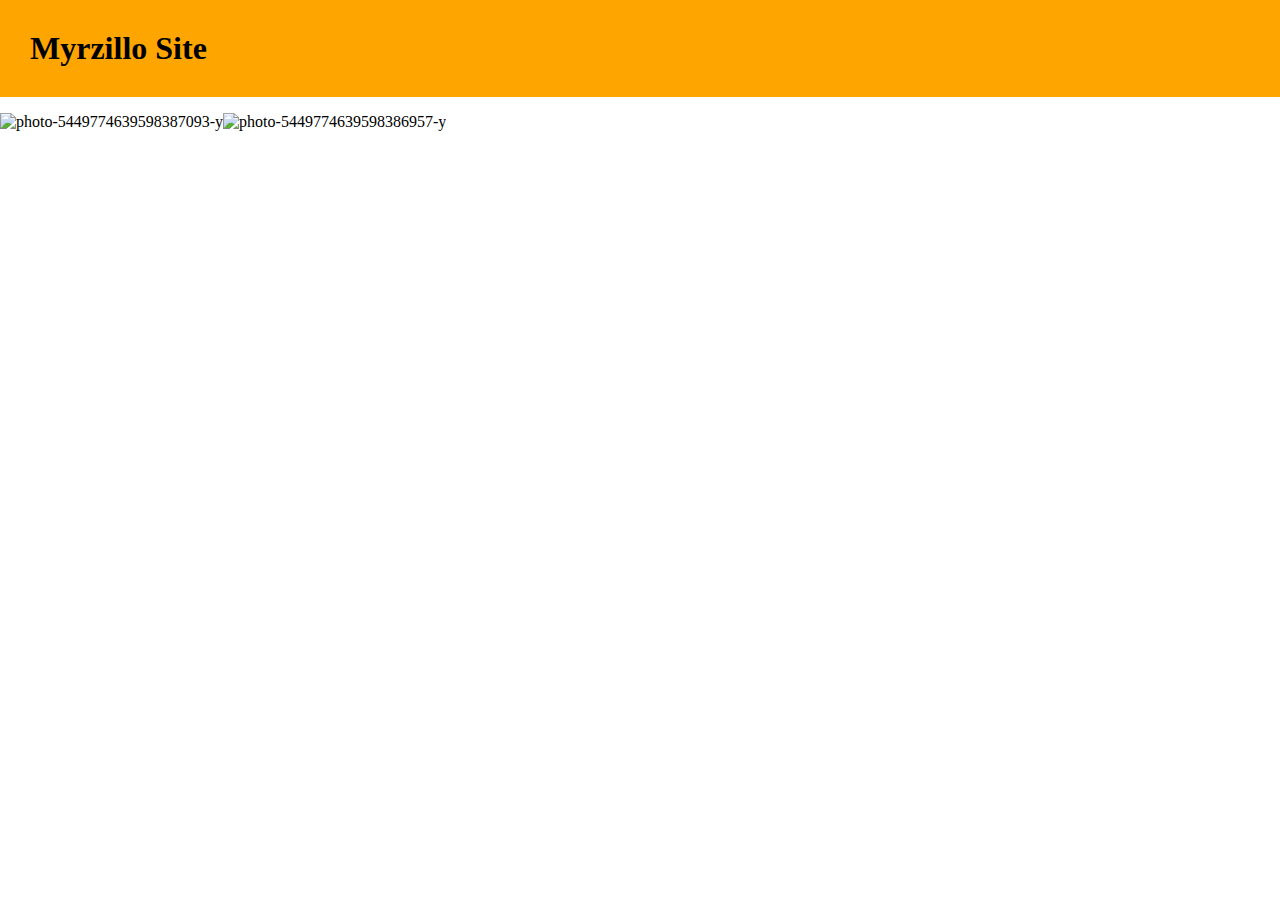
==== index.html @ e5617833 "Rename Main.html to index.html" ====
<!DOCTYPE html>
<html lang="en">
<head>
    <meta charset="UTF-8">
    <meta http-equiv="X-UA-Compatible" content="IE=edge">
    <meta name="viewport" content="width=device-width, initial-scale=1.0">
    <link rel="stylesheet" href="css.css">
    <title>Myrzillo</title>
</head>
<body>
    <head>
        <h1>Myrzillo Site </h1>
    </head>
    <div>
        <ul>
            <img src="https://i.ibb.co/D84zs9C/photo-5449774639598387093-y.jpg" alt="photo-5449774639598387093-y" border="0">
            <img src="https://i.ibb.co/SfsThPd/photo-5449774639598386957-y.jpg" alt="photo-5449774639598386957-y" border="0">
        </ul>   
    </div>
</body>
</html>
---- css.css ----
body{        
    overflow-x: hidden;
    margin: 0;
}
h1 {
    background-color: orange;
    padding: 30px;
    margin: 0;
    width: 100%;
    
}

ul{
    display: inline-flex;
    max-width: auto;
    max-height: auto;
    padding: 0;
}
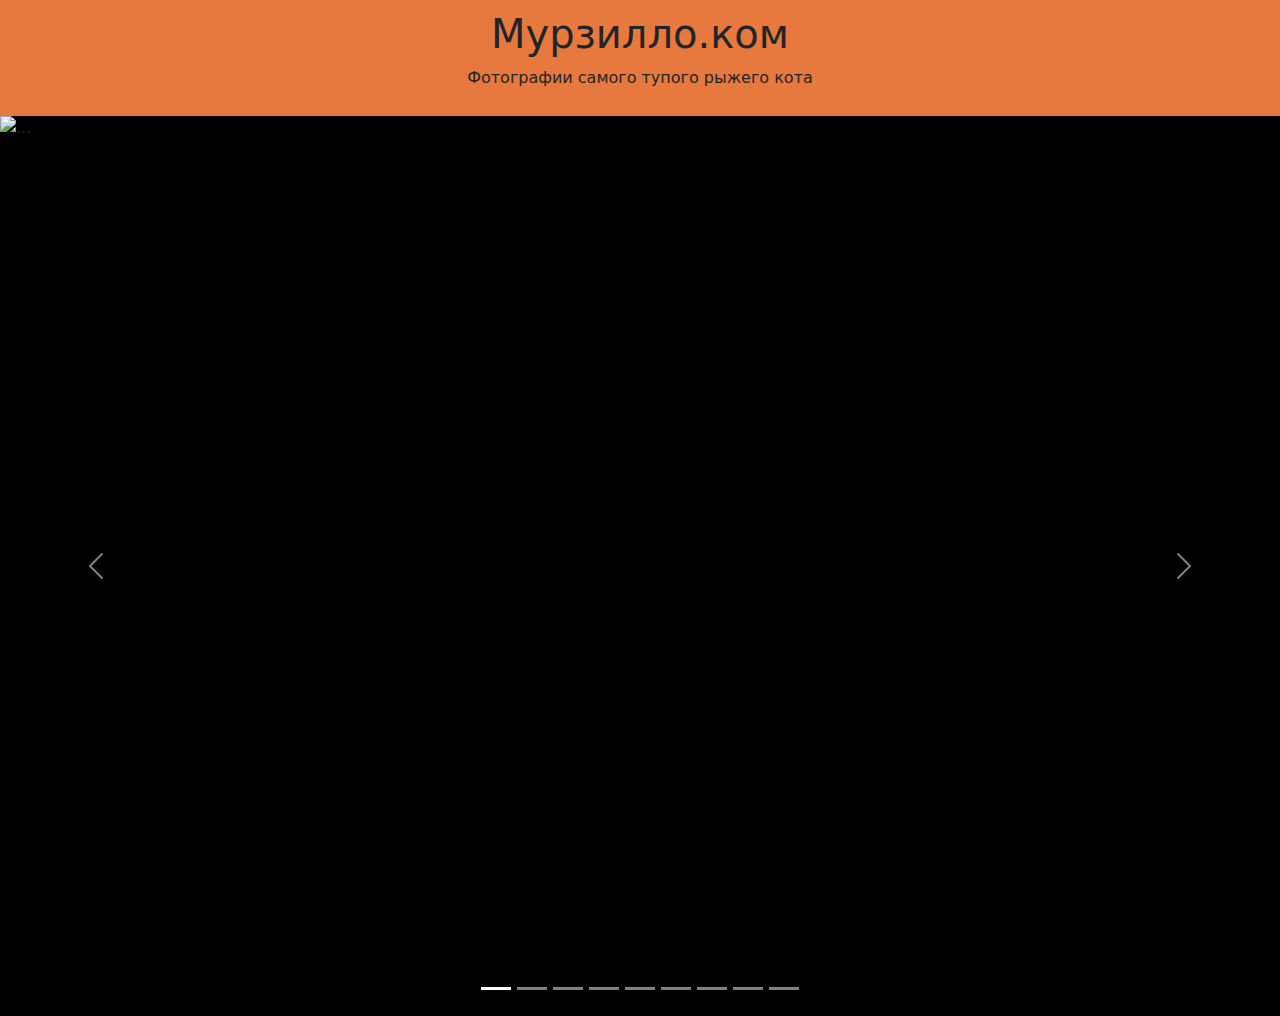
==== commit 122aa1ee: "Update index.html" ====
--- a/index.html
+++ b/index.html
@@ -1,21 +1,76 @@
 <!DOCTYPE html>
 <html lang="en">
 <head>
-    <meta charset="UTF-8">
-    <meta http-equiv="X-UA-Compatible" content="IE=edge">
-    <meta name="viewport" content="width=device-width, initial-scale=1.0">
-    <link rel="stylesheet" href="css.css">
-    <title>Myrzillo</title>
+<title>Myrzillo</title>
+<meta charset="utf-8">
+<meta name="viewport" content="width=device-width, initial-scale=1">
+<link rel="stylesheet" href="bootstrap-5.2.0-dist/css/bootstrap.css">
+<script src="https://ajax.googleapis.com/ajax/libs/jquery/3.5.1/jquery.min.js"></script>
+<script src="bootstrap-5.2.0-dist/js/bootstrap.bundle.js"></script>
 </head>
 <body>
-    <head>
-        <h1>Myrzillo Site </h1>
-    </head>
-    <div>
-        <ul>
-            <img src="https://i.ibb.co/D84zs9C/photo-5449774639598387093-y.jpg" alt="photo-5449774639598387093-y" border="0">
-            <img src="https://i.ibb.co/SfsThPd/photo-5449774639598386957-y.jpg" alt="photo-5449774639598386957-y" border="0">
-        </ul>   
-    </div>
+
+<div class="jumbotron text-center" style="padding: 10px;background-color: rgb(232, 121, 62)">
+    <h1>Мурзилло.ком</h1>
+    <p>Фотографии самого тупого рыжего кота</p>
+</div>
+<div>    
+    <div id="carouselExampleIndicators" class="carousel slide" data-bs-ride="true" style="background-color: black;">
+        <div class="carousel-indicators">
+          <button type="button" data-bs-target="#carouselExampleIndicators" data-bs-slide-to="0" class="active" aria-current="true" aria-label="Slide 1"></button>
+          <button type="button" data-bs-target="#carouselExampleIndicators" data-bs-slide-to="1" aria-label="Slide 2"></button>
+          <button type="button" data-bs-target="#carouselExampleIndicators" data-bs-slide-to="2" aria-label="Slide 3"></button>
+          <button type="button" data-bs-target="#carouselExampleIndicators" data-bs-slide-to="3" aria-label="Slide 4"></button>
+          <button type="button" data-bs-target="#carouselExampleIndicators" data-bs-slide-to="4" aria-label="Slide 5"></button>
+          <button type="button" data-bs-target="#carouselExampleIndicators" data-bs-slide-to="5" aria-label="Slide 6"></button>
+          <button type="button" data-bs-target="#carouselExampleIndicators" data-bs-slide-to="6" aria-label="Slide 7"></button>
+          <button type="button" data-bs-target="#carouselExampleIndicators" data-bs-slide-to="7" aria-label="Slide 8"></button>
+          <button type="button" data-bs-target="#carouselExampleIndicators" data-bs-slide-to="8" aria-label="Slide 9"></button>
+        </div>
+        <div class="carousel-inner" style="height: 100vh;">
+          <div class="carousel-item active">
+            <img src="photos/photo_5449495312105324740_y.jpg" class="d-block w-100; img-fluid" style="display: block;margin-left: auto;margin-right: auto; height: 100vh;" alt="...">
+          </div>
+          <div class="carousel-item">
+            <img src="photos/photo_5449774639598386957_y.jpg" class="d-block w-100; img-fluid" style="display: block;margin-left: auto;margin-right: auto; height: 100vh;" alt="...">
+          </div>
+          <div class="carousel-item">
+            <img src="photos/photo_5449774639598387093_y.jpg" class="d-block w-100; img-fluid" style="display: block;margin-left: auto;margin-right: auto; height: 100vh;" alt="...">
+          </div>
+          <div class="carousel-item">
+            <img src="photos/photo_5452021212436872910_y.jpg" class="d-block w-100; img-fluid" style="display: block;margin-left: auto;margin-right: auto; height: 100vh;" alt="...">
+          </div>
+          <div class="carousel-item">
+            <img src="photos/photo_5452021212436872911_y.jpg" class="d-block w-100; img-fluid" style="display: block;margin-left: auto;margin-right: auto; height: 100vh;" alt="...">
+          </div>
+          <div class="carousel-item">
+            <img src="photos/photo_5452021212436872912_y.jpg" class="d-block w-100; img-fluid" style="display: block;margin-left: auto;margin-right: auto; height: 100vh;" alt="...">
+          </div>
+          <div class="carousel-item">
+            <img src="photos/photo_5452021212436872913_y.jpg" class="d-block w-100; img-fluid" style="display: block;margin-left: auto;margin-right: auto; height: 100vh;" alt="...">
+          </div>
+          <div class="carousel-item">
+            <img src="photos/photo_5452021212436872914_y.jpg" class="d-block w-100; img-fluid" style="display: block;margin-left: auto;margin-right: auto; height: 100vh;" alt="...">
+          </div>
+          <div class="carousel-item">
+            <img src="photos/photo_5452021212436872917_y.jpg" class="d-block w-100; img-fluid" style="display: block;margin-left: auto;margin-right: auto; height: 100vh;" alt="...">
+          </div>
+        </div>
+        <button class="carousel-control-prev" type="button" data-bs-target="#carouselExampleIndicators" data-bs-slide="prev">
+          <span class="carousel-control-prev-icon" aria-hidden="true"></span>
+          <span class="visually-hidden">Предыдущий</span>
+        </button>
+        <button class="carousel-control-next" type="button" data-bs-target="#carouselExampleIndicators" data-bs-slide="next">
+          <span class="carousel-control-next-icon" aria-hidden="true"></span>
+          <span class="visually-hidden">Следующий</span>
+        </button>
+      </div>
+</div>
+<div>
+
+</div>    
+  
+
+
 </body>
-</html>
+</html>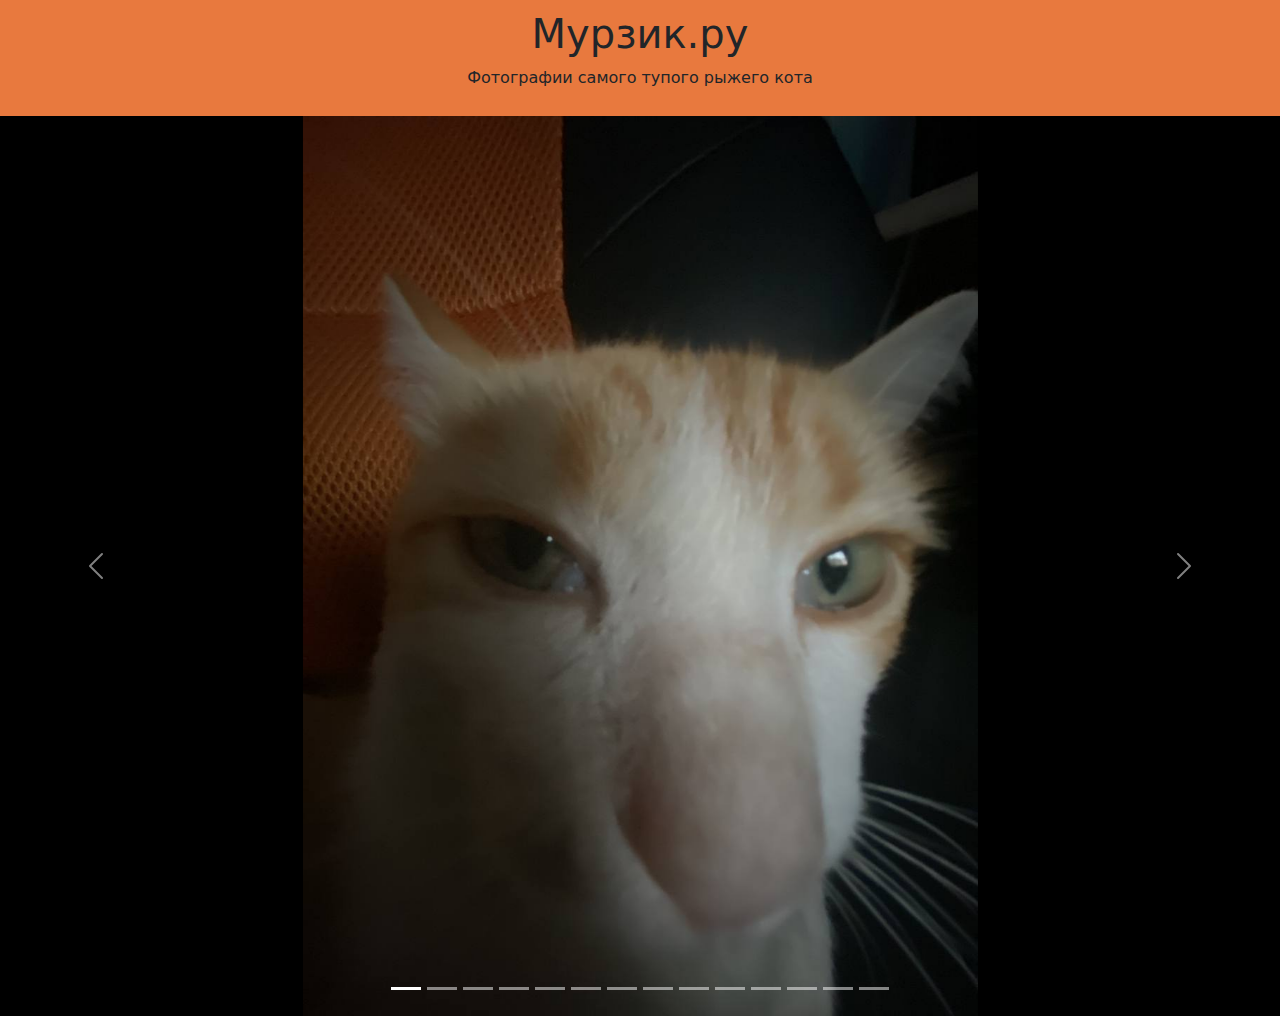
==== commit b86b366b: "Update index.html" ====
--- a/index.html
+++ b/index.html
@@ -11,7 +11,7 @@
 <body>
 
 <div class="jumbotron text-center" style="padding: 10px;background-color: rgb(232, 121, 62)">
-    <h1>Мурзилло.ком</h1>
+    <h1>Мурзик.ру</h1>
     <p>Фотографии самого тупого рыжего кота</p>
 </div>
 <div>    
@@ -26,6 +26,12 @@
           <button type="button" data-bs-target="#carouselExampleIndicators" data-bs-slide-to="6" aria-label="Slide 7"></button>
           <button type="button" data-bs-target="#carouselExampleIndicators" data-bs-slide-to="7" aria-label="Slide 8"></button>
           <button type="button" data-bs-target="#carouselExampleIndicators" data-bs-slide-to="8" aria-label="Slide 9"></button>
+          <button type="button" data-bs-target="#carouselExampleIndicators" data-bs-slide-to="9" aria-label="Slide 10"></button>
+          <button type="button" data-bs-target="#carouselExampleIndicators" data-bs-slide-to="10" aria-label="Slide 11"></button>
+          <button type="button" data-bs-target="#carouselExampleIndicators" data-bs-slide-to="11" aria-label="Slide 12"></button>
+          <button type="button" data-bs-target="#carouselExampleIndicators" data-bs-slide-to="12" aria-label="Slide 13"></button>
+          <button type="button" data-bs-target="#carouselExampleIndicators" data-bs-slide-to="13" aria-label="Slide 14"></button>
+          
         </div>
         <div class="carousel-inner" style="height: 100vh;">
           <div class="carousel-item active">
@@ -55,6 +61,28 @@
           <div class="carousel-item">
             <img src="photos/photo_5452021212436872917_y.jpg" class="d-block w-100; img-fluid" style="display: block;margin-left: auto;margin-right: auto; height: 100vh;" alt="...">
           </div>
+          <div class="carousel-item">
+            <img src="photos/photo_5452021212436872916_y.jpg" class="d-block w-100; img-fluid" style="display: block;margin-left: auto;margin-right: auto; height: 100vh;" alt="...">
+          </div>
+          <div class="carousel-item">
+            <img src="photos/photo_5452021212436872915_y.jpg" class="d-block w-100; img-fluid" style="display: block;margin-left: auto;margin-right: auto; height: 100vh;" alt="...">
+          </div>
+          <div class="carousel-item">
+            <img src="photos/photo_5452021212436872917_y.jpg" class="d-block w-100; img-fluid" style="display: block;margin-left: auto;margin-right: auto; height: 100vh;" alt="...">
+          </div>
+          <div class="carousel-item">
+            <img src="photos/photo_5452021212436872917_y.jpg" class="d-block w-100; img-fluid" style="display: block;margin-left: auto;margin-right: auto; height: 100vh;" alt="...">
+          </div>
+          <div class="carousel-item">
+            <img src="photos/photo_5452021212436872917_y.jpg" class="d-block w-100; img-fluid" style="display: block;margin-left: auto;margin-right: auto; height: 100vh;" alt="...">
+          </div>
+          <div class="carousel-item">
+            <img src="photos/photo_5452021212436872917_y.jpg" class="d-block w-100; img-fluid" style="display: block;margin-left: auto;margin-right: auto; height: 100vh;" alt="...">
+          </div>
+          <div class="carousel-item">
+            <img src="photos/photo_5452021212436872917_y.jpg" class="d-block w-100; img-fluid" style="display: block;margin-left: auto;margin-right: auto; height: 100vh;" alt="...">
+          </div>
+
         </div>
         <button class="carousel-control-prev" type="button" data-bs-target="#carouselExampleIndicators" data-bs-slide="prev">
           <span class="carousel-control-prev-icon" aria-hidden="true"></span>
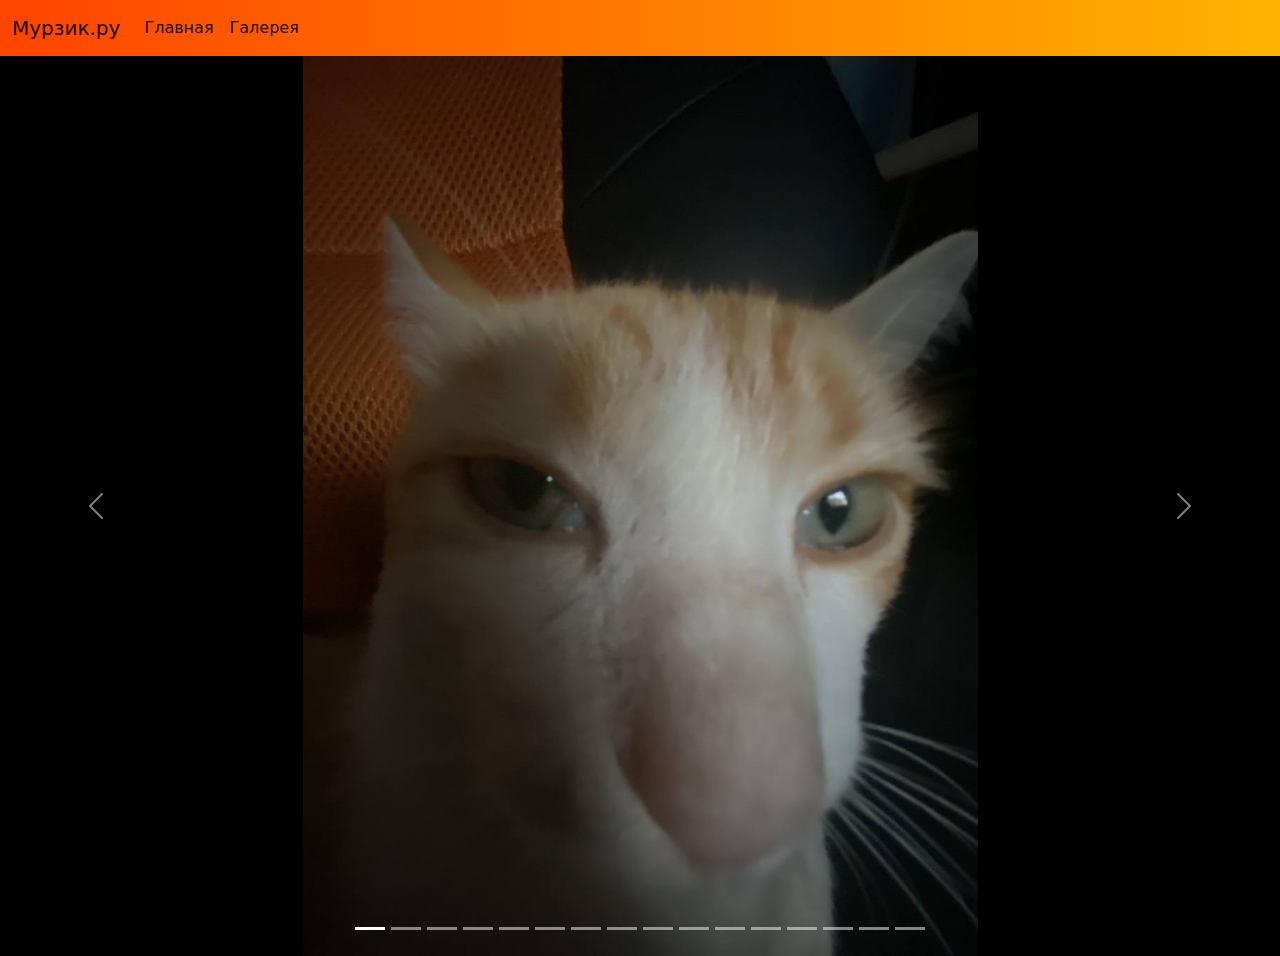
==== commit 663f3fe2: "Update index.html" ====
--- a/index.html
+++ b/index.html
@@ -1,7 +1,7 @@
 <!DOCTYPE html>
 <html lang="en">
 <head>
-<title>Myrzillo</title>
+<title>Мурзик.ру</title>
 <meta charset="utf-8">
 <meta name="viewport" content="width=device-width, initial-scale=1">
 <link rel="stylesheet" href="bootstrap-5.2.0-dist/css/bootstrap.css">
@@ -10,10 +10,30 @@
 </head>
 <body>
 
-<div class="jumbotron text-center" style="padding: 10px;background-color: rgb(232, 121, 62)">
-    <h1>Мурзик.ру</h1>
-    <p>Фотографии самого тупого рыжего кота</p>
-</div>
+  <div class="container-fluid" style="padding: 0;margin: 0;">
+  <nav class="navbar navbar-expand-lg" style="background: linear-gradient(90deg, rgba(255,68,0,1) 0%, rgba(255,179,0,1) 100%);">
+    <div class="container-fluid";>
+      <a class="navbar-brand" href="index.html">Мурзик.ру</a>
+      <button class="navbar-toggler" type="button" data-bs-toggle="collapse" data-bs-target="#navbarSupportedContent" aria-controls="navbarSupportedContent" aria-expanded="false" aria-label="Переключатель навигации">
+        <span class="navbar-toggler-icon"></span>
+      </button>
+      <div class="collapse navbar-collapse" id="navbarSupportedContent">
+        <ul class="navbar-nav me-auto mb-2 mb-lg-0">
+          <li class="nav-item">
+            <a class="nav-link active" aria-current="page" href="index.html">Главная</a>
+          </li>
+          <li class="nav-item">
+            <a class="nav-link active" href="gallery.html">Галерея</a>
+          </li>
+          </li>
+        </ul>
+        
+      </div>
+    </div>
+  </nav>
+</div>  
+ 
+
 <div>    
     <div id="carouselExampleIndicators" class="carousel slide" data-bs-ride="true" style="background-color: black;">
         <div class="carousel-indicators">
@@ -31,6 +51,9 @@
           <button type="button" data-bs-target="#carouselExampleIndicators" data-bs-slide-to="11" aria-label="Slide 12"></button>
           <button type="button" data-bs-target="#carouselExampleIndicators" data-bs-slide-to="12" aria-label="Slide 13"></button>
           <button type="button" data-bs-target="#carouselExampleIndicators" data-bs-slide-to="13" aria-label="Slide 14"></button>
+          <button type="button" data-bs-target="#carouselExampleIndicators" data-bs-slide-to="14" aria-label="Slide 15"></button>
+          <button type="button" data-bs-target="#carouselExampleIndicators" data-bs-slide-to="15" aria-label="Slide 16"></button>
+          
           
         </div>
         <div class="carousel-inner" style="height: 100vh;">
@@ -68,19 +91,19 @@
             <img src="photos/photo_5452021212436872915_y.jpg" class="d-block w-100; img-fluid" style="display: block;margin-left: auto;margin-right: auto; height: 100vh;" alt="...">
           </div>
           <div class="carousel-item">
-            <img src="photos/photo_5452021212436872917_y.jpg" class="d-block w-100; img-fluid" style="display: block;margin-left: auto;margin-right: auto; height: 100vh;" alt="...">
+            <img src="photos/photo_5452021212436873167_y.jpg" class="d-block w-100; img-fluid" style="display: block;margin-left: auto;margin-right: auto; height: 100vh;" alt="...">
           </div>
           <div class="carousel-item">
-            <img src="photos/photo_5452021212436872917_y.jpg" class="d-block w-100; img-fluid" style="display: block;margin-left: auto;margin-right: auto; height: 100vh;" alt="...">
+            <img src="photos/photo_5452021212436873168_y.jpg" class="d-block w-100; img-fluid" style="display: block;margin-left: auto;margin-right: auto; height: 100vh;" alt="...">
           </div>
           <div class="carousel-item">
-            <img src="photos/photo_5452021212436872917_y.jpg" class="d-block w-100; img-fluid" style="display: block;margin-left: auto;margin-right: auto; height: 100vh;" alt="...">
+            <img src="photos/photo_5452021212436873162_y.jpg" class="d-block w-100; img-fluid" style="display: block;margin-left: auto;margin-right: auto; height: 100vh;" alt="...">
           </div>
           <div class="carousel-item">
-            <img src="photos/photo_5452021212436872917_y.jpg" class="d-block w-100; img-fluid" style="display: block;margin-left: auto;margin-right: auto; height: 100vh;" alt="...">
+            <img src="photos/photo_5452021212436873163_y.jpg" class="d-block w-100; img-fluid" style="display: block;margin-left: auto;margin-right: auto; height: 100vh;" alt="...">
           </div>
           <div class="carousel-item">
-            <img src="photos/photo_5452021212436872917_y.jpg" class="d-block w-100; img-fluid" style="display: block;margin-left: auto;margin-right: auto; height: 100vh;" alt="...">
+            <img src="photos/photo_5452021212436873164_y.jpg" class="d-block w-100; img-fluid" style="display: block;margin-left: auto;margin-right: auto; height: 100vh;" alt="...">
           </div>
 
         </div>
